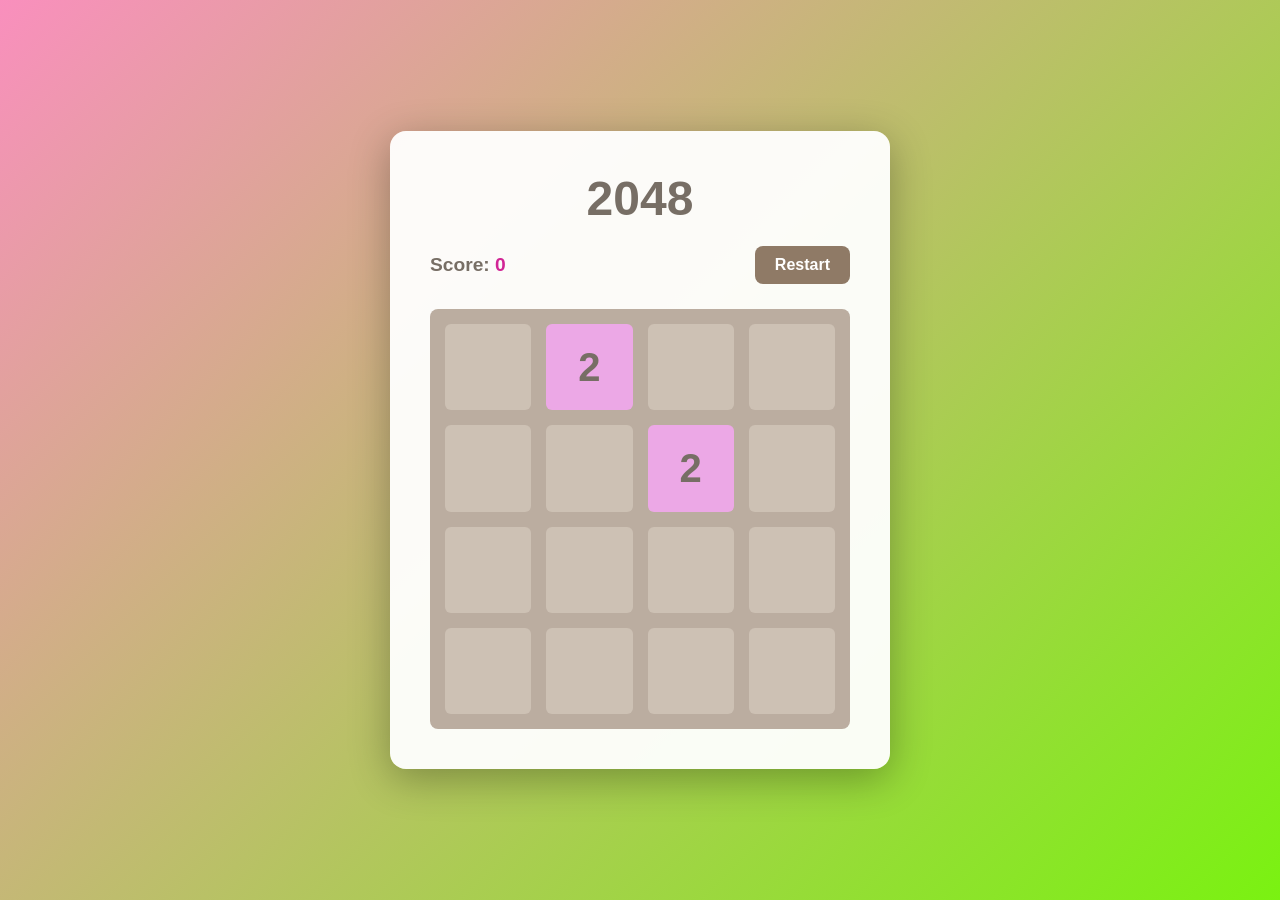
==== src/game.html @ 9f81119a "first commit with the project almost finished" ====
<!DOCTYPE html>
<html lang="en">
  <head>
    <meta charset="UTF-8" />
    <meta name="viewport" content="width=device-width, initial-scale=1.0" />
    <title>2048 Game</title>
    <link rel="stylesheet" href="styles.css" />
  </head>
  <body>
    <div class="game-container">
      <h1>2048</h1>
      <div class="score-container">
        <span>Score: <span id="score">0</span></span>
        <button id="restart-btn">Restart</button>
      </div>
      <div class="grid-container">
      </div>
    </div>
    <script src="game.js"></script>
  </body>
</html>
---- src/styles.css ----
/* Reset and base styles */
* {
  margin: 0;
  padding: 0;
  box-sizing: border-box;
}

body {
  font-family: 'Arial', sans-serif;
  background: linear-gradient(135deg, #f98fbd 0%, #7af211 100%);
  min-height: 100vh;
  display: flex;
  justify-content: center;
  align-items: center;
  padding: 20px;
}

/* Welcome page styles */
.welcome {
  background: linear-gradient(135deg, #f6d4e2 0%, #d5f4b9 100%);
  border-radius: 16px;
  padding: 40px;
  box-shadow: 0 10px 40px rgba(0, 0, 0, 0.3);
  max-width: 700px;
  width: 100%;
  color: #776566;
}

.welcome h1 {
  text-align: center;
  color: #776e65;
  font-size: 2.5rem;
  margin-bottom: 20px;
}

.welcome h2 {
  color: #776e65;
  font-size: 1.5rem;
  margin-top: 25px;
  margin-bottom: 10px;
}

.welcome p {
  line-height: 1.6;
  margin-bottom: 20px;
  font-size: 1.1rem;
}

.welcome ul {
  margin-left: 20px;
  margin-bottom: 20px;
}

.welcome li {
  line-height: 1.8;
  margin-bottom: 8px;
}

.welcome a {
  display: block;
  text-align: center;
  background: #d12595;
  color: white;
  padding: 15px 30px;
  border-radius: 8px;
  text-decoration: none;
  font-size: 1.2rem;
  font-weight: bold;
  margin-top: 30px;
  transition: background 0.3s;
}

.welcome a:hover {
  background: #9f8a76;
}

/* Game container */
.game-container {
  background: rgba(255, 255, 255, 0.95);
  border-radius: 16px;
  padding: 20px;
  box-shadow: 0 10px 40px rgba(0, 0, 0, 0.3);
  max-width: 500px;
  width: 100%;
}

h1 {
  text-align: center;
  color: #776e65;
  font-size: 2rem;
  margin-bottom: 15px;
}

/* Score container */
.score-container {
  display: flex;
  justify-content: space-between;
  align-items: center;
  margin-bottom: 20px;
  font-size: 1.1rem;
  color: #776e65;
  font-weight: bold;
}

#score {
  color: #d12595;
}

#restart-btn {
  background: #8f7a66;
  color: white;
  border: none;
  padding: 10px 20px;
  border-radius: 8px;
  font-size: 1rem;
  font-weight: bold;
  cursor: pointer;
  transition: background 0.3s;
}

#restart-btn:hover {
  background: #9f8a76;
}

/* Grid container */
.grid-container {
  display: grid;
  grid-template-columns: repeat(4, 1fr);
  grid-template-rows: repeat(4, 1fr);
  gap: 10px;
  background: #bbada0;
  border-radius: 8px;
  padding: 10px;
  aspect-ratio: 1;
  width: 100%;
}

/* Tile styles */
.tile {
  background: #cdc1b4;
  border-radius: 6px;
  display: flex;
  justify-content: center;
  align-items: center;
  font-size: 1.5rem;
  font-weight: bold;
  color: #776e65;
  transition: all 0.15s ease-in-out;
}

/* Tile colors based on value */
.tile-2 {
  background: #eca8e6;
  color: #776e65;
}

.tile-4 {
  background: #ef91e7;
  color: #776e65;
}

.tile-8 {
  background: #f06ee5;
  color: #f9f6f2;
}

.tile-16 {
  background: #ef41e0;
  color: #f9f6f2;
}

.tile-32 {
  background: #ae12a1;
  color: #f9f6f2;
}

.tile-64 {
  background: #8a1762;
  color: #f9f6f2;
}

.tile-128 {
  background: #880d5d;
  color: #f9f6f2;
  font-size: 1.3rem;
}

.tile-256 {
  background: #86113a;
  color: #f9f6f2;
  font-size: 1.3rem;
}

.tile-512 {
  background: #660124;
  color: #f9f6f2;
  font-size: 1.3rem;
}

.tile-1024 {
  background: #cc0c0c;
  color: #f9f6f2;
  font-size: 1.1rem;
}

.tile-2048 {
  background: #f70101;
  color: #f9f6f2;
  font-size: 1.1rem;
}

/* Tablet breakpoint */
@media (min-width: 768px) {
  .game-container {
    padding: 30px;
  }

  h1 {
    font-size: 2.5rem;
    margin-bottom: 20px;
  }

  .score-container {
    font-size: 1.2rem;
    margin-bottom: 25px;
  }

  .grid-container {
    gap: 12px;
    padding: 12px;
  }

  .tile {
    font-size: 2rem;
  }

  .tile-128,
  .tile-256,
  .tile-512 {
    font-size: 1.7rem;
  }

  .tile-1024,
  .tile-2048 {
    font-size: 1.4rem;
  }
}

/* Desktop breakpoint */
@media (min-width: 1024px) {
  .game-container {
    padding: 40px;
  }

  h1 {
    font-size: 3rem;
  }

  .grid-container {
    gap: 15px;
    padding: 15px;
  }

  .tile {
    font-size: 2.5rem;
  }

  .tile-128,
  .tile-256,
  .tile-512 {
    font-size: 2rem;
  }

  .tile-1024,
  .tile-2048 {
    font-size: 1.7rem;
  }

  #restart-btn:active {
    transform: scale(0.95);
  }
}
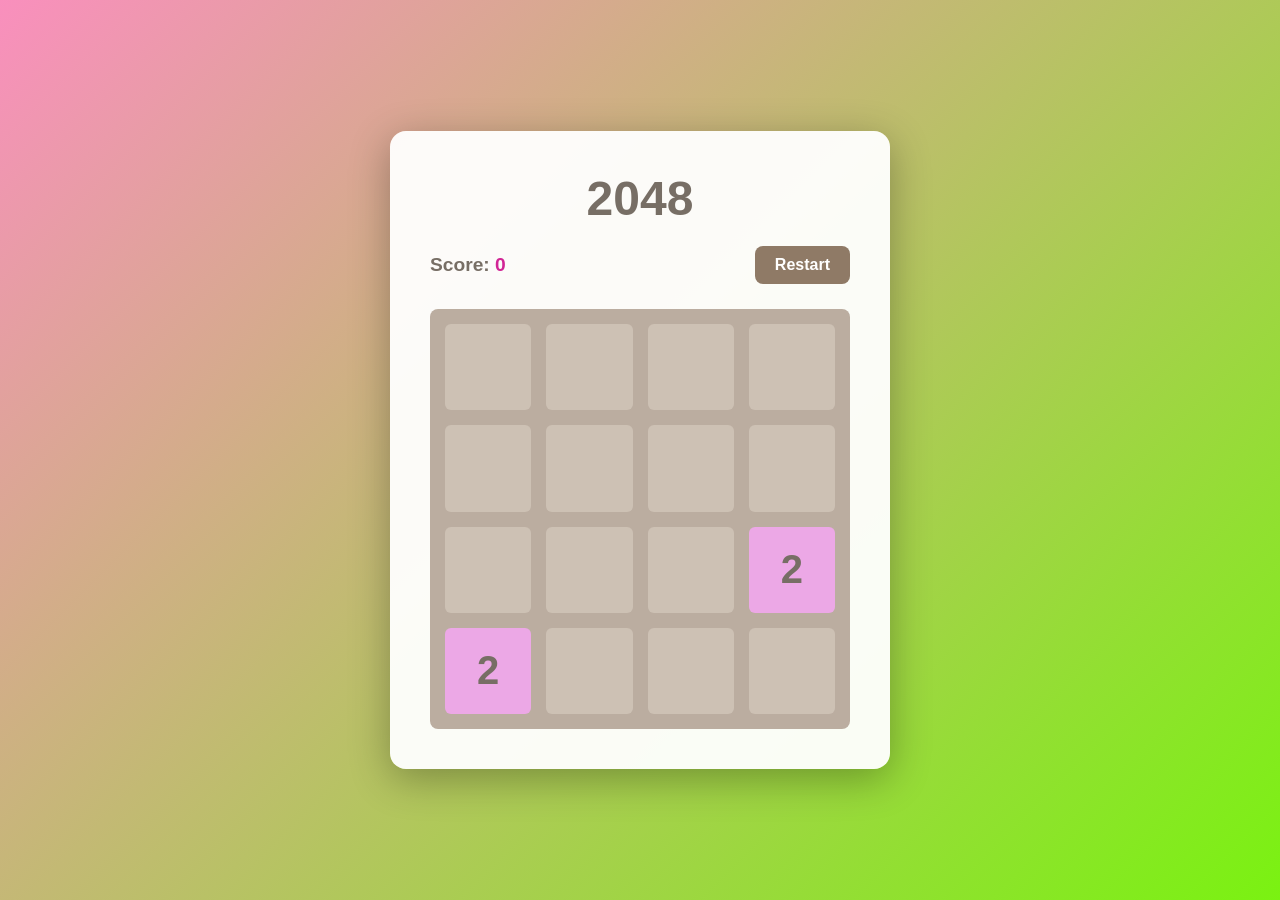
==== commit 320e68c5: "final styles" ====
--- a/src/game.html
+++ b/src/game.html
@@ -1,21 +1,28 @@
 <!DOCTYPE html>
 <html lang="en">
-  <head>
-    <meta charset="UTF-8" />
-    <meta name="viewport" content="width=device-width, initial-scale=1.0" />
-    <title>2048 Game</title>
-    <link rel="stylesheet" href="styles.css" />
-  </head>
-  <body>
-    <div class="game-container">
-      <h1>2048</h1>
-      <div class="score-container">
-        <span>Score: <span id="score">0</span></span>
-        <button id="restart-btn">Restart</button>
-      </div>
-      <div class="grid-container">
-      </div>
-    </div>
-    <script src="game.js"></script>
-  </body>
+	<head>
+		<meta charset="UTF-8" />
+		<meta name="viewport" content="width=device-width, initial-scale=1.0" />
+		<title>2048 Game</title>
+		<link rel="stylesheet" href="styles.css" />
+	</head>
+	<body>
+		<div class="game-container">
+			<h1>2048</h1>
+			<div class="score-container">
+				<span>Score: <span id="score">0</span></span>
+				<button id="restart-btn">Restart</button>
+			</div>
+			<div class="grid-container">
+			</div>
+		</div>
+		<div id="message-box" class="end-message hidden">
+			<div class="message-content">
+				<h2 id="message-title"></h2>
+				<p id="message-text"></p>
+				<button id="play-again-btn">Play Again</button>
+			</div>
+		</div>
+		<script type="module" src="utils/game.js"></script>
+	</body>
 </html>
--- a/src/styles.css
+++ b/src/styles.css
@@ -1,282 +1,408 @@
 /* Reset and base styles */
 * {
-  margin: 0;
-  padding: 0;
-  box-sizing: border-box;
+	margin: 0;
+	padding: 0;
+	box-sizing: border-box;
 }
 
 body {
-  font-family: 'Arial', sans-serif;
-  background: linear-gradient(135deg, #f98fbd 0%, #7af211 100%);
-  min-height: 100vh;
-  display: flex;
-  justify-content: center;
-  align-items: center;
-  padding: 20px;
+	font-family: "Arial", sans-serif;
+	background: linear-gradient(135deg, #f98fbd 0%, #7af211 100%);
+	min-height: 100vh;
+	display: flex;
+	justify-content: center;
+	align-items: center;
+	padding: 20px;
 }
 
 /* Welcome page styles */
 .welcome {
-  background: linear-gradient(135deg, #f6d4e2 0%, #d5f4b9 100%);
-  border-radius: 16px;
-  padding: 40px;
-  box-shadow: 0 10px 40px rgba(0, 0, 0, 0.3);
-  max-width: 700px;
-  width: 100%;
-  color: #776566;
+	background: linear-gradient(135deg, #f6d4e2 0%, #d5f4b9 100%);
+	border-radius: 16px;
+	padding: 40px;
+	box-shadow: 0 10px 40px rgba(0, 0, 0, 0.3);
+	max-width: 700px;
+	width: 100%;
+	color: #776566;
 }
 
 .welcome h1 {
-  text-align: center;
-  color: #776e65;
-  font-size: 2.5rem;
-  margin-bottom: 20px;
+	text-align: center;
+	color: #776e65;
+	font-size: 2.5rem;
+	margin-bottom: 20px;
 }
 
 .welcome h2 {
-  color: #776e65;
-  font-size: 1.5rem;
-  margin-top: 25px;
-  margin-bottom: 10px;
+	color: #776e65;
+	font-size: 1.5rem;
+	margin-top: 25px;
+	margin-bottom: 10px;
 }
 
 .welcome p {
-  line-height: 1.6;
-  margin-bottom: 20px;
-  font-size: 1.1rem;
+	line-height: 1.6;
+	margin-bottom: 20px;
+	font-size: 1.1rem;
 }
 
 .welcome ul {
-  margin-left: 20px;
-  margin-bottom: 20px;
+	margin-left: 20px;
+	margin-bottom: 20px;
 }
 
 .welcome li {
-  line-height: 1.8;
-  margin-bottom: 8px;
+	line-height: 1.8;
+	margin-bottom: 8px;
 }
 
 .welcome a {
-  display: block;
-  text-align: center;
-  background: #d12595;
-  color: white;
-  padding: 15px 30px;
-  border-radius: 8px;
-  text-decoration: none;
-  font-size: 1.2rem;
-  font-weight: bold;
-  margin-top: 30px;
-  transition: background 0.3s;
+	display: block;
+	text-align: center;
+	background: #d12595;
+	color: white;
+	padding: 15px 30px;
+	border-radius: 8px;
+	text-decoration: none;
+	font-size: 1.2rem;
+	font-weight: bold;
+	margin-top: 30px;
+	transition: background 0.3s;
 }
 
 .welcome a:hover {
-  background: #9f8a76;
+	background: #9f8a76;
 }
 
 /* Game container */
 .game-container {
-  background: rgba(255, 255, 255, 0.95);
-  border-radius: 16px;
-  padding: 20px;
-  box-shadow: 0 10px 40px rgba(0, 0, 0, 0.3);
-  max-width: 500px;
-  width: 100%;
+	background: rgba(255, 255, 255, 0.95);
+	border-radius: 16px;
+	padding: 20px;
+	box-shadow: 0 10px 40px rgba(0, 0, 0, 0.3);
+	max-width: 500px;
+	width: 100%;
 }
 
 h1 {
-  text-align: center;
-  color: #776e65;
-  font-size: 2rem;
-  margin-bottom: 15px;
+	text-align: center;
+	color: #776e65;
+	font-size: 2rem;
+	margin-bottom: 15px;
 }
 
 /* Score container */
 .score-container {
-  display: flex;
-  justify-content: space-between;
-  align-items: center;
-  margin-bottom: 20px;
-  font-size: 1.1rem;
-  color: #776e65;
-  font-weight: bold;
+	display: flex;
+	justify-content: space-between;
+	align-items: center;
+	margin-bottom: 20px;
+	font-size: 1.1rem;
+	color: #776e65;
+	font-weight: bold;
 }
 
 #score {
-  color: #d12595;
+	color: #d12595;
 }
 
 #restart-btn {
-  background: #8f7a66;
-  color: white;
-  border: none;
-  padding: 10px 20px;
-  border-radius: 8px;
-  font-size: 1rem;
-  font-weight: bold;
-  cursor: pointer;
-  transition: background 0.3s;
+	background: #8f7a66;
+	color: white;
+	border: none;
+	padding: 10px 20px;
+	border-radius: 8px;
+	font-size: 1rem;
+	font-weight: bold;
+	cursor: pointer;
+	transition: background 0.3s;
 }
 
 #restart-btn:hover {
-  background: #9f8a76;
+	background: #9f8a76;
 }
 
 /* Grid container */
 .grid-container {
-  display: grid;
-  grid-template-columns: repeat(4, 1fr);
-  grid-template-rows: repeat(4, 1fr);
-  gap: 10px;
-  background: #bbada0;
-  border-radius: 8px;
-  padding: 10px;
-  aspect-ratio: 1;
-  width: 100%;
+	display: grid;
+	grid-template-columns: repeat(4, 1fr);
+	grid-template-rows: repeat(4, 1fr);
+	gap: 10px;
+	background: #bbada0;
+	border-radius: 8px;
+	padding: 10px;
+	aspect-ratio: 1;
+	width: 100%;
 }
 
 /* Tile styles */
 .tile {
-  background: #cdc1b4;
-  border-radius: 6px;
-  display: flex;
-  justify-content: center;
-  align-items: center;
-  font-size: 1.5rem;
-  font-weight: bold;
-  color: #776e65;
-  transition: all 0.15s ease-in-out;
+	background: #cdc1b4;
+	border-radius: 6px;
+	display: flex;
+	justify-content: center;
+	align-items: center;
+	font-size: 1.5rem;
+	font-weight: bold;
+	color: #776e65;
+	transition: all 0.15s ease-in-out;
 }
 
 /* Tile colors based on value */
 .tile-2 {
-  background: #eca8e6;
-  color: #776e65;
+	background: #eca8e6;
+	color: #776e65;
 }
 
 .tile-4 {
-  background: #ef91e7;
-  color: #776e65;
+	background: #ef91e7;
+	color: #776e65;
 }
 
 .tile-8 {
-  background: #f06ee5;
-  color: #f9f6f2;
+	background: #f06ee5;
+	color: #f9f6f2;
 }
 
 .tile-16 {
-  background: #ef41e0;
-  color: #f9f6f2;
+	background: #ef41e0;
+	color: #f9f6f2;
 }
 
 .tile-32 {
-  background: #ae12a1;
-  color: #f9f6f2;
+	background: #ae12a1;
+	color: #f9f6f2;
 }
 
 .tile-64 {
-  background: #8a1762;
-  color: #f9f6f2;
+	background: #8a1762;
+	color: #f9f6f2;
 }
 
 .tile-128 {
-  background: #880d5d;
-  color: #f9f6f2;
-  font-size: 1.3rem;
+	background: #880d5d;
+	color: #f9f6f2;
+	font-size: 1.3rem;
 }
 
 .tile-256 {
-  background: #86113a;
-  color: #f9f6f2;
-  font-size: 1.3rem;
+	background: #86113a;
+	color: #f9f6f2;
+	font-size: 1.3rem;
 }
 
 .tile-512 {
-  background: #660124;
-  color: #f9f6f2;
-  font-size: 1.3rem;
+	background: #660124;
+	color: #f9f6f2;
+	font-size: 1.3rem;
 }
 
 .tile-1024 {
-  background: #cc0c0c;
-  color: #f9f6f2;
-  font-size: 1.1rem;
+	background: #cc0c0c;
+	color: #f9f6f2;
+	font-size: 1.1rem;
 }
 
 .tile-2048 {
-  background: #f70101;
-  color: #f9f6f2;
-  font-size: 1.1rem;
+	background: #f70101;
+	color: #f9f6f2;
+	font-size: 1.1rem;
+}
+
+@keyframes pop {
+	0% {
+		transform: scale(1);
+	}
+	50% {
+		transform: scale(1.2);
+	}
+	100% {
+		transform: scale(1);
+	}
+}
+
+.tile-merge {
+	animation: pop 0.5s ease;
+}
+
+/* Particle effect styles */
+.particle {
+	position: absolute;
+	width: 8px;
+	height: 8px;
+	border-radius: 50%;
+	pointer-events: none;
+	z-index: 1000;
+}
+
+@keyframes particle-explode {
+	0% {
+		transform: translate(0, 0) scale(1);
+		opacity: 1;
+	}
+	100% {
+		transform: translate(var(--tx), var(--ty)) scale(0);
+		opacity: 0;
+	}
+}
+
+.particle-animate {
+	animation: particle-explode 0.6s ease-out forwards;
+}
+
+/* Position grid container relatively for particles */
+.grid-container {
+	position: relative;
+}
+
+/* End message overlay */
+.end-message {
+	position: fixed;
+	top: 0;
+	left: 0;
+	width: 100%;
+	height: 100%;
+	background: rgba(0, 0, 0, 0.7);
+	display: flex;
+	justify-content: center;
+	align-items: center;
+	z-index: 1000;
+	opacity: 0;
+	visibility: visible;
+	transition: opacity 0.3s ease;
+}
+
+.end-message.hidden {
+	opacity: 0;
+	visibility: hidden;
+	pointer-events: none;
+}
+
+.end-message.show {
+	opacity: 1;
+	visibility: visible;
+}
+
+.message-content {
+	background: linear-gradient(135deg, #f6d4e2 0%, #d5f4b9 100%);
+	border-radius: 20px;
+	padding: 40px 60px;
+	box-shadow: 0 20px 60px rgba(0, 0, 0, 0.5);
+	text-align: center;
+	transform: scale(0.7);
+	transition: transform 0.3s ease;
+	max-width: 400px;
+}
+
+.end-message.show .message-content {
+	transform: scale(1);
+}
+
+.message-content h2 {
+	font-size: 2.5rem;
+	color: #776e65;
+	margin-bottom: 15px;
+	font-weight: bold;
+}
+
+.message-content p {
+	font-size: 1.2rem;
+	color: #776e65;
+	margin-bottom: 25px;
+	line-height: 1.5;
+}
+
+#play-again-btn {
+	background: #d12595;
+	color: white;
+	border: none;
+	padding: 15px 40px;
+	border-radius: 10px;
+	font-size: 1.1rem;
+	font-weight: bold;
+	cursor: pointer;
+	transition: all 0.3s;
+	box-shadow: 0 4px 15px rgba(209, 37, 149, 0.3);
+}
+
+#play-again-btn:hover {
+	background: #9f8a76;
+	transform: translateY(-2px);
+	box-shadow: 0 6px 20px rgba(209, 37, 149, 0.4);
+}
+
+#play-again-btn:active {
+	transform: translateY(0);
 }
 
 /* Tablet breakpoint */
 @media (min-width: 768px) {
-  .game-container {
-    padding: 30px;
-  }
-
-  h1 {
-    font-size: 2.5rem;
-    margin-bottom: 20px;
-  }
-
-  .score-container {
-    font-size: 1.2rem;
-    margin-bottom: 25px;
-  }
-
-  .grid-container {
-    gap: 12px;
-    padding: 12px;
-  }
-
-  .tile {
-    font-size: 2rem;
-  }
-
-  .tile-128,
-  .tile-256,
-  .tile-512 {
-    font-size: 1.7rem;
-  }
-
-  .tile-1024,
-  .tile-2048 {
-    font-size: 1.4rem;
-  }
+	.game-container {
+		padding: 30px;
+	}
+
+	h1 {
+		font-size: 2.5rem;
+		margin-bottom: 20px;
+	}
+
+	.score-container {
+		font-size: 1.2rem;
+		margin-bottom: 25px;
+	}
+
+	.grid-container {
+		gap: 12px;
+		padding: 12px;
+	}
+
+	.tile {
+		font-size: 2rem;
+	}
+
+	.tile-128,
+	.tile-256,
+	.tile-512 {
+		font-size: 1.7rem;
+	}
+
+	.tile-1024,
+	.tile-2048 {
+		font-size: 1.4rem;
+	}
 }
 
 /* Desktop breakpoint */
 @media (min-width: 1024px) {
-  .game-container {
-    padding: 40px;
-  }
-
-  h1 {
-    font-size: 3rem;
-  }
-
-  .grid-container {
-    gap: 15px;
-    padding: 15px;
-  }
-
-  .tile {
-    font-size: 2.5rem;
-  }
-
-  .tile-128,
-  .tile-256,
-  .tile-512 {
-    font-size: 2rem;
-  }
-
-  .tile-1024,
-  .tile-2048 {
-    font-size: 1.7rem;
-  }
-
-  #restart-btn:active {
-    transform: scale(0.95);
-  }
-}
+	.game-container {
+		padding: 40px;
+	}
+
+	h1 {
+		font-size: 3rem;
+	}
+
+	.grid-container {
+		gap: 15px;
+		padding: 15px;
+	}
+
+	.tile {
+		font-size: 2.5rem;
+	}
+
+	.tile-128,
+	.tile-256,
+	.tile-512 {
+		font-size: 2rem;
+	}
+
+	.tile-1024,
+	.tile-2048 {
+		font-size: 1.7rem;
+	}
+
+	#restart-btn:active {
+		transform: scale(0.95);
+	}
+}
